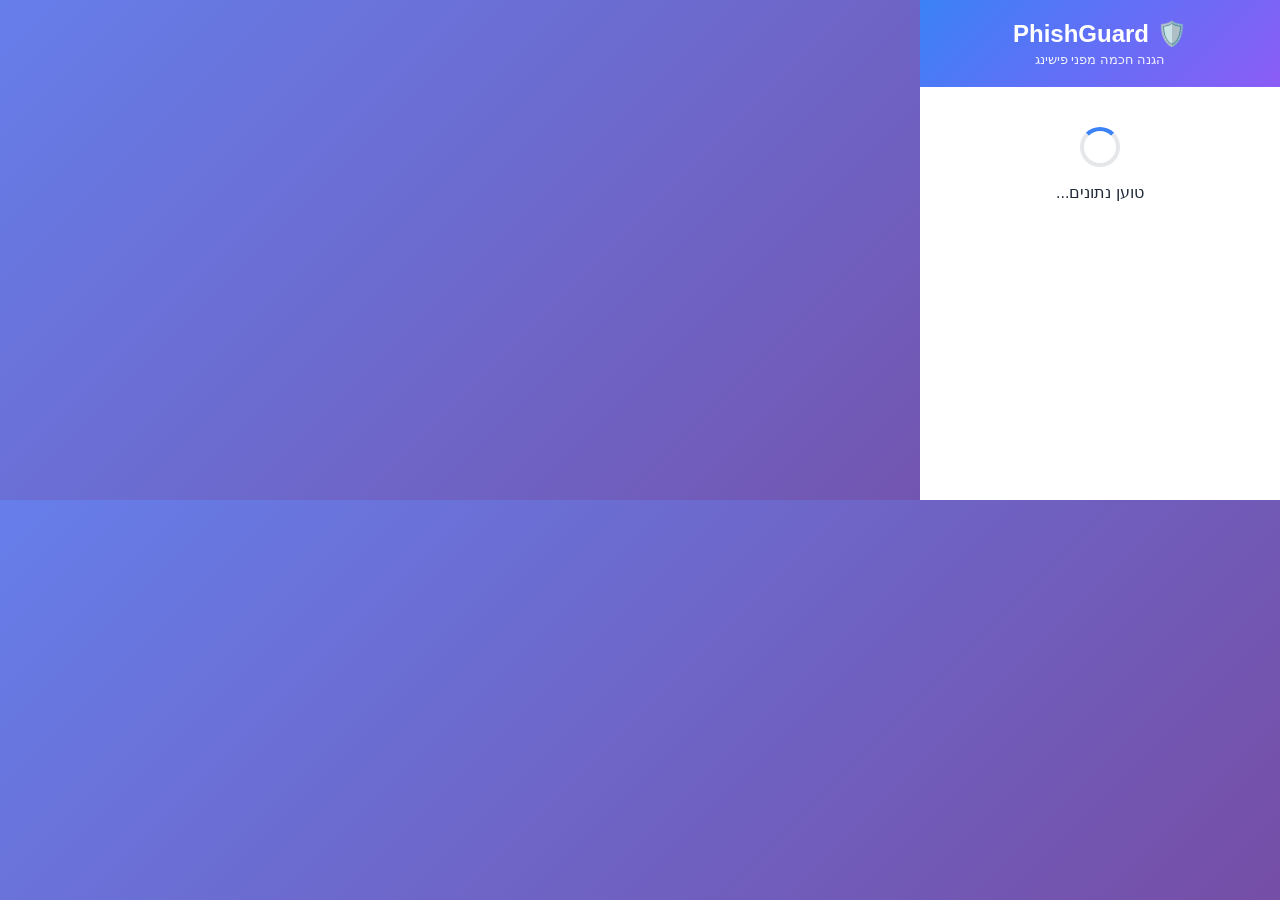
==== extension/popup.html @ c75426b2 "PhishGuard - full project" ====
<!DOCTYPE html>
<html dir="rtl" lang="he">
<head>
  <meta charset="UTF-8">
  <meta name="viewport" content="width=device-width, initial-scale=1.0">
  <title>PhishGuard</title>
  <style>
    * { margin: 0; padding: 0; box-sizing: border-box; }
    body {
      width: 360px;
      font-family: -apple-system, BlinkMacSystemFont, 'Segoe UI', Arial, sans-serif;
      background: linear-gradient(135deg, #667eea 0%, #764ba2 100%);
      color: #1f2937;
    }
    .container { background: white; min-height: 500px; }
    .header {
      background: linear-gradient(135deg, #3b82f6, #8b5cf6);
      padding: 20px; color: white; text-align: center;
    }
    .header h1 {
      font-size: 24px; margin-bottom: 4px;
      display: flex; align-items: center; justify-content: center; gap: 8px;
    }
    .header p { font-size: 13px; opacity: 0.9; }
    .stats {
      padding: 20px; display: grid;
      grid-template-columns: 1fr 1fr; gap: 12px;
    }
    .stat-card {
      background: linear-gradient(135deg, #f8fafc, #f1f5f9);
      padding: 16px; border-radius: 12px; text-align: center;
      border: 2px solid #e5e7eb; transition: transform 0.2s, box-shadow 0.2s;
    }
    .stat-card:hover { transform: translateY(-2px); box-shadow: 0 4px 12px rgba(0,0,0,0.1); }
    .stat-icon { font-size: 28px; margin-bottom: 8px; }
    .stat-value {
      font-size: 24px; font-weight: 800;
      background: linear-gradient(135deg, #3b82f6, #8b5cf6);
      -webkit-background-clip: text; -webkit-text-fill-color: transparent;
      background-clip: text; margin-bottom: 4px;
    }
    .stat-label { font-size: 12px; color: #6b7280; font-weight: 600; }
    .risk-score-section {
      padding: 20px;
      background: linear-gradient(135deg, #fef3c7, #fde68a);
      border-top: 2px solid #fbbf24; border-bottom: 2px solid #fbbf24;
    }
    .risk-title { font-size: 14px; font-weight: 700; color: #92400e; margin-bottom: 12px; text-align: center; }
    .risk-meter { background: white; border-radius: 12px; padding: 16px; box-shadow: 0 2px 8px rgba(0,0,0,0.1); }
    .risk-display { display: flex; align-items: center; justify-content: space-between; margin-bottom: 12px; }
    .risk-number { font-size: 32px; font-weight: 800; color: #f59e0b; }
    .risk-label { font-size: 13px; color: #78716c; font-weight: 600; }
    .risk-bar { height: 12px; background: #e5e7eb; border-radius: 6px; overflow: hidden; position: relative; }
    .risk-fill {
      height: 100%;
      background: linear-gradient(90deg, #22c55e, #eab308, #f97316, #ef4444);
      border-radius: 6px; transition: width 0.5s ease;
    }
    .actions { padding: 20px; }
    .action-btn {
      width: 100%; padding: 14px; border: none; border-radius: 10px;
      font-size: 14px; font-weight: 600; cursor: pointer; margin-bottom: 10px;
      transition: all 0.2s; display: flex; align-items: center;
      justify-content: center; gap: 8px;
    }
    .btn-primary {
      background: linear-gradient(135deg, #3b82f6, #8b5cf6);
      color: white; box-shadow: 0 4px 12px rgba(59, 130, 246, 0.4);
    }
    .btn-primary:hover { box-shadow: 0 6px 16px rgba(59, 130, 246, 0.5); transform: translateY(-2px); }
    .btn-secondary { background: white; color: #3b82f6; border: 2px solid #3b82f6; }
    .btn-secondary:hover { background: #eff6ff; }
    .guardian-toggle {
      display: flex; align-items: center; justify-content: space-between;
      padding: 14px;
      background: linear-gradient(135deg, #f3e8ff, #e9d5ff);
      border-radius: 10px; border: 2px solid #a855f7; margin-bottom: 10px;
    }
    .toggle-label { display: flex; align-items: center; gap: 8px; font-weight: 600; color: #581c87; font-size: 14px; }
    .toggle-switch {
      width: 50px; height: 28px; background: #d1d5db;
      border-radius: 14px; position: relative; cursor: pointer; transition: background 0.3s;
    }
    .toggle-switch.active { background: #a855f7; }
    .toggle-slider {
      width: 24px; height: 24px; background: white; border-radius: 12px;
      position: absolute; top: 2px; right: 2px; transition: transform 0.3s;
      box-shadow: 0 2px 4px rgba(0,0,0,0.2);
    }
    .toggle-switch.active .toggle-slider { transform: translateX(-22px); }
    .footer {
      padding: 16px; text-align: center; background: #f9fafb;
      border-top: 2px solid #e5e7eb; font-size: 11px; color: #6b7280;
    }
    .loading { text-align: center; padding: 40px 20px; }
    .spinner {
      width: 40px; height: 40px; border: 4px solid #e5e7eb;
      border-top-color: #3b82f6; border-radius: 50%;
      animation: spin 0.8s linear infinite; margin: 0 auto 16px;
    }
    @keyframes spin { to { transform: rotate(360deg); } }
  </style>
</head>
<body>
  <div class="container">
    <div class="header">
      <h1><span>🛡️</span> PhishGuard</h1>
      <p>הגנה חכמה מפני פישינג</p>
    </div>

    <div id="content">
      <div class="loading">
        <div class="spinner"></div>
        <p>טוען נתונים...</p>
      </div>
    </div>
  </div>

  <script>
    const API_URL = 'http://localhost:8000';
    let userEmail = null;
    let guardianMode = false;

    // Retrieve userEmail from storage (set by content.js when Gmail is open)
    async function resolveUserEmail() {
      return new Promise((resolve) => {
        chrome.storage.local.get(['userEmail'], (result) => {
          resolve(result.userEmail || null);
        });
      });
    }

    // Load user stats
    async function loadStats() {
      userEmail = await resolveUserEmail();
      if (!userEmail) {
        document.getElementById('content').innerHTML = `
          <div style="padding:30px;text-align:center;color:#6b7280;">
            <div style="font-size:40px;margin-bottom:12px;">📬</div>
            <p style="font-weight:600;">פתח את Gmail כדי להתחיל</p>
            <p style="font-size:12px;margin-top:8px;">PhishGuard יזהה את המייל שלך אוטומטית</p>
          </div>`;
        return;
      }
      try {
        const response = await fetch(`${API_URL}/stats/${userEmail}`);
        if (!response.ok) throw new Error('Failed to load stats');
        const stats = await response.json();
        renderStats(stats);
      } catch (error) {
        console.error('Error loading stats:', error);
        renderStats({
          total_scanned: 247,
          phishing_blocked: 18,
          risk_score: 32,
          daily_active: true,
          recent_alerts: 3
        });
      }
    }

    // Render stats
    function renderStats(stats) {
      const content = document.getElementById('content');
      content.innerHTML = `
        <div class="stats">
          <div class="stat-card">
            <div class="stat-icon">📧</div>
            <div class="stat-value">${stats.total_scanned}</div>
            <div class="stat-label">מיילים נסרקו</div>
          </div>
          <div class="stat-card">
            <div class="stat-icon">🛡️</div>
            <div class="stat-value">${stats.phishing_blocked}</div>
            <div class="stat-label">פישינג נחסם</div>
          </div>
          <div class="stat-card">
            <div class="stat-icon">⚡</div>
            <div class="stat-value">${stats.recent_alerts}</div>
            <div class="stat-label">התראות אחרונות</div>
          </div>
          <div class="stat-card">
            <div class="stat-icon">${stats.daily_active ? '✅' : '⏸️'}</div>
            <div class="stat-value">${stats.daily_active ? 'פעיל' : 'לא פעיל'}</div>
            <div class="stat-label">סטטוס היום</div>
          </div>
        </div>

        <div class="risk-score-section">
          <div class="risk-title">⚠️ מדד הסיכון האישי שלך</div>
          <div class="risk-meter">
            <div class="risk-display">
              <div>
                <div class="risk-number">${Math.round(stats.risk_score)}</div>
                <div class="risk-label">מתוך 100</div>
              </div>
              <div style="font-size: 40px;">
                ${stats.risk_score >= 70 ? '😰' : stats.risk_score >= 40 ? '😐' : '😊'}
              </div>
            </div>
            <div class="risk-bar">
              <div class="risk-fill" style="width: ${stats.risk_score}%"></div>
            </div>
          </div>
        </div>

        <div class="actions">
          <div class="guardian-toggle" id="guardianToggle">
            <div class="toggle-label">
              <span>👁️</span>
              <span>מצב הורה</span>
            </div>
            <div class="toggle-switch ${guardianMode ? 'active' : ''}" id="toggleSwitch">
              <div class="toggle-slider"></div>
            </div>
          </div>

          <button class="action-btn btn-primary" id="scanNow">
            <span>🔍</span>
            <span>סרוק עכשיו</span>
          </button>

          <button class="action-btn btn-secondary" id="viewDashboard">
            <span>📊</span>
            <span>לוח בקרה מלא</span>
          </button>
        </div>

        <div class="footer">
          PhishGuard v1.0.0 | מגן עליך 24/7
        </div>
      `;

      document.getElementById('toggleSwitch').addEventListener('click', toggleGuardianMode);
      document.getElementById('scanNow').addEventListener('click', scanNow);
      document.getElementById('viewDashboard').addEventListener('click', openDashboard);
    }

    // Toggle guardian mode
    async function toggleGuardianMode() {
      guardianMode = !guardianMode;
      const toggle = document.getElementById('toggleSwitch');
      toggle.classList.toggle('active');

      if (guardianMode) {
        const parentEmail = prompt('הזן את כתובת המייל של ההורה המנטר:');
        if (!parentEmail || !parentEmail.includes('@')) {
          guardianMode = false;
          toggle.classList.toggle('active');
          return;
        }
        try {
          const r = await fetch(`${API_URL}/guardian/connect`, {
            method: 'POST',
            headers: { 'Content-Type': 'application/json' },
            body: JSON.stringify({ child_email: userEmail, parent_email: parentEmail }),
          });
          if (r.ok) {
            chrome.storage.local.set({ guardianMode: true, parentEmail });
            alert(`מצב הורה הופעל בהצלחה!\nהמייל ${parentEmail} יקבל התראות.`);
          } else {
            const err = await r.json();
            alert(`שגיאה: ${err.detail || 'לא ניתן להפעיל מצב הורה'}`);
            guardianMode = false;
            toggle.classList.toggle('active');
          }
        } catch {
          alert('שגיאת חיבור לשרת. ודא שהשרת פועל.');
          guardianMode = false;
          toggle.classList.toggle('active');
        }
      } else {
        chrome.storage.local.set({ guardianMode: false });
      }
    }

    // Scan now – trigger content script to re-scan visible emails
    function scanNow() {
      chrome.tabs.query({ active: true, currentWindow: true }, function(tabs) {
        if (tabs[0]) {
          chrome.tabs.sendMessage(tabs[0].id, { action: 'scanAll' }, (response) => {
            if (chrome.runtime.lastError) {
              alert('לא ניתן לסרוק – ודא שהתוסף פעיל ב-Gmail.');
            } else {
              setTimeout(loadStats, 1500);
            }
          });
        } else {
          alert('אין טאב פעיל. פתח את Gmail ונסה שוב.');
        }
      });
    }

    // Open dashboard
    function openDashboard() {
      window.open('dashboard.html', '_blank');
    }

    // Initialize
    loadStats();
  </script>
</body>
</html>
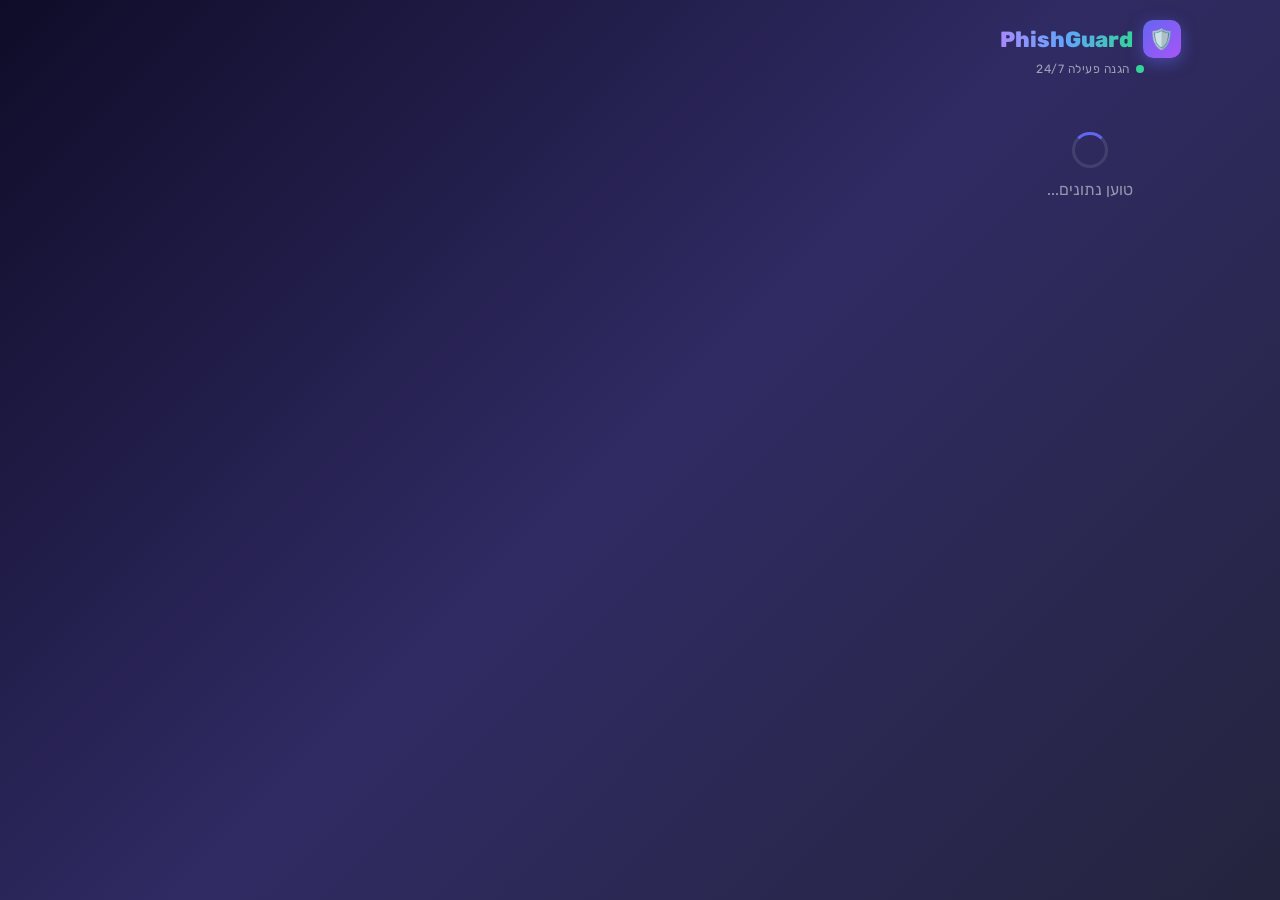
==== commit 42910ff9: "feat: enhanced detector + modern UI split into HTML/CSS/JS" ====
--- a/extension/popup.html
+++ b/extension/popup.html
@@ -4,300 +4,25 @@
   <meta charset="UTF-8">
   <meta name="viewport" content="width=device-width, initial-scale=1.0">
   <title>PhishGuard</title>
-  <style>
-    * { margin: 0; padding: 0; box-sizing: border-box; }
-    body {
-      width: 360px;
-      font-family: -apple-system, BlinkMacSystemFont, 'Segoe UI', Arial, sans-serif;
-      background: linear-gradient(135deg, #667eea 0%, #764ba2 100%);
-      color: #1f2937;
-    }
-    .container { background: white; min-height: 500px; }
-    .header {
-      background: linear-gradient(135deg, #3b82f6, #8b5cf6);
-      padding: 20px; color: white; text-align: center;
-    }
-    .header h1 {
-      font-size: 24px; margin-bottom: 4px;
-      display: flex; align-items: center; justify-content: center; gap: 8px;
-    }
-    .header p { font-size: 13px; opacity: 0.9; }
-    .stats {
-      padding: 20px; display: grid;
-      grid-template-columns: 1fr 1fr; gap: 12px;
-    }
-    .stat-card {
-      background: linear-gradient(135deg, #f8fafc, #f1f5f9);
-      padding: 16px; border-radius: 12px; text-align: center;
-      border: 2px solid #e5e7eb; transition: transform 0.2s, box-shadow 0.2s;
-    }
-    .stat-card:hover { transform: translateY(-2px); box-shadow: 0 4px 12px rgba(0,0,0,0.1); }
-    .stat-icon { font-size: 28px; margin-bottom: 8px; }
-    .stat-value {
-      font-size: 24px; font-weight: 800;
-      background: linear-gradient(135deg, #3b82f6, #8b5cf6);
-      -webkit-background-clip: text; -webkit-text-fill-color: transparent;
-      background-clip: text; margin-bottom: 4px;
-    }
-    .stat-label { font-size: 12px; color: #6b7280; font-weight: 600; }
-    .risk-score-section {
-      padding: 20px;
-      background: linear-gradient(135deg, #fef3c7, #fde68a);
-      border-top: 2px solid #fbbf24; border-bottom: 2px solid #fbbf24;
-    }
-    .risk-title { font-size: 14px; font-weight: 700; color: #92400e; margin-bottom: 12px; text-align: center; }
-    .risk-meter { background: white; border-radius: 12px; padding: 16px; box-shadow: 0 2px 8px rgba(0,0,0,0.1); }
-    .risk-display { display: flex; align-items: center; justify-content: space-between; margin-bottom: 12px; }
-    .risk-number { font-size: 32px; font-weight: 800; color: #f59e0b; }
-    .risk-label { font-size: 13px; color: #78716c; font-weight: 600; }
-    .risk-bar { height: 12px; background: #e5e7eb; border-radius: 6px; overflow: hidden; position: relative; }
-    .risk-fill {
-      height: 100%;
-      background: linear-gradient(90deg, #22c55e, #eab308, #f97316, #ef4444);
-      border-radius: 6px; transition: width 0.5s ease;
-    }
-    .actions { padding: 20px; }
-    .action-btn {
-      width: 100%; padding: 14px; border: none; border-radius: 10px;
-      font-size: 14px; font-weight: 600; cursor: pointer; margin-bottom: 10px;
-      transition: all 0.2s; display: flex; align-items: center;
-      justify-content: center; gap: 8px;
-    }
-    .btn-primary {
-      background: linear-gradient(135deg, #3b82f6, #8b5cf6);
-      color: white; box-shadow: 0 4px 12px rgba(59, 130, 246, 0.4);
-    }
-    .btn-primary:hover { box-shadow: 0 6px 16px rgba(59, 130, 246, 0.5); transform: translateY(-2px); }
-    .btn-secondary { background: white; color: #3b82f6; border: 2px solid #3b82f6; }
-    .btn-secondary:hover { background: #eff6ff; }
-    .guardian-toggle {
-      display: flex; align-items: center; justify-content: space-between;
-      padding: 14px;
-      background: linear-gradient(135deg, #f3e8ff, #e9d5ff);
-      border-radius: 10px; border: 2px solid #a855f7; margin-bottom: 10px;
-    }
-    .toggle-label { display: flex; align-items: center; gap: 8px; font-weight: 600; color: #581c87; font-size: 14px; }
-    .toggle-switch {
-      width: 50px; height: 28px; background: #d1d5db;
-      border-radius: 14px; position: relative; cursor: pointer; transition: background 0.3s;
-    }
-    .toggle-switch.active { background: #a855f7; }
-    .toggle-slider {
-      width: 24px; height: 24px; background: white; border-radius: 12px;
-      position: absolute; top: 2px; right: 2px; transition: transform 0.3s;
-      box-shadow: 0 2px 4px rgba(0,0,0,0.2);
-    }
-    .toggle-switch.active .toggle-slider { transform: translateX(-22px); }
-    .footer {
-      padding: 16px; text-align: center; background: #f9fafb;
-      border-top: 2px solid #e5e7eb; font-size: 11px; color: #6b7280;
-    }
-    .loading { text-align: center; padding: 40px 20px; }
-    .spinner {
-      width: 40px; height: 40px; border: 4px solid #e5e7eb;
-      border-top-color: #3b82f6; border-radius: 50%;
-      animation: spin 0.8s linear infinite; margin: 0 auto 16px;
-    }
-    @keyframes spin { to { transform: rotate(360deg); } }
-  </style>
+  <link rel="stylesheet" href="popup/popup.css">
 </head>
 <body>
-  <div class="container">
-    <div class="header">
-      <h1><span>🛡️</span> PhishGuard</h1>
-      <p>הגנה חכמה מפני פישינג</p>
-    </div>
 
-    <div id="content">
-      <div class="loading">
-        <div class="spinner"></div>
-        <p>טוען נתונים...</p>
-      </div>
-    </div>
+<div class="header">
+  <div class="logo-row">
+    <div class="shield-icon">🛡️</div>
+    <h1>PhishGuard</h1>
   </div>
+  <p><span class="status-dot"></span>הגנה פעילה 24/7</p>
+</div>
 
-  <script>
-    const API_URL = 'http://localhost:8000';
-    let userEmail = null;
-    let guardianMode = false;
+<div id="content">
+  <div class="loading">
+    <div class="spinner"></div>
+    <p>טוען נתונים...</p>
+  </div>
+</div>
 
-    // Retrieve userEmail from storage (set by content.js when Gmail is open)
-    async function resolveUserEmail() {
-      return new Promise((resolve) => {
-        chrome.storage.local.get(['userEmail'], (result) => {
-          resolve(result.userEmail || null);
-        });
-      });
-    }
-
-    // Load user stats
-    async function loadStats() {
-      userEmail = await resolveUserEmail();
-      if (!userEmail) {
-        document.getElementById('content').innerHTML = `
-          <div style="padding:30px;text-align:center;color:#6b7280;">
-            <div style="font-size:40px;margin-bottom:12px;">📬</div>
-            <p style="font-weight:600;">פתח את Gmail כדי להתחיל</p>
-            <p style="font-size:12px;margin-top:8px;">PhishGuard יזהה את המייל שלך אוטומטית</p>
-          </div>`;
-        return;
-      }
-      try {
-        const response = await fetch(`${API_URL}/stats/${userEmail}`);
-        if (!response.ok) throw new Error('Failed to load stats');
-        const stats = await response.json();
-        renderStats(stats);
-      } catch (error) {
-        console.error('Error loading stats:', error);
-        renderStats({
-          total_scanned: 247,
-          phishing_blocked: 18,
-          risk_score: 32,
-          daily_active: true,
-          recent_alerts: 3
-        });
-      }
-    }
-
-    // Render stats
-    function renderStats(stats) {
-      const content = document.getElementById('content');
-      content.innerHTML = `
-        <div class="stats">
-          <div class="stat-card">
-            <div class="stat-icon">📧</div>
-            <div class="stat-value">${stats.total_scanned}</div>
-            <div class="stat-label">מיילים נסרקו</div>
-          </div>
-          <div class="stat-card">
-            <div class="stat-icon">🛡️</div>
-            <div class="stat-value">${stats.phishing_blocked}</div>
-            <div class="stat-label">פישינג נחסם</div>
-          </div>
-          <div class="stat-card">
-            <div class="stat-icon">⚡</div>
-            <div class="stat-value">${stats.recent_alerts}</div>
-            <div class="stat-label">התראות אחרונות</div>
-          </div>
-          <div class="stat-card">
-            <div class="stat-icon">${stats.daily_active ? '✅' : '⏸️'}</div>
-            <div class="stat-value">${stats.daily_active ? 'פעיל' : 'לא פעיל'}</div>
-            <div class="stat-label">סטטוס היום</div>
-          </div>
-        </div>
-
-        <div class="risk-score-section">
-          <div class="risk-title">⚠️ מדד הסיכון האישי שלך</div>
-          <div class="risk-meter">
-            <div class="risk-display">
-              <div>
-                <div class="risk-number">${Math.round(stats.risk_score)}</div>
-                <div class="risk-label">מתוך 100</div>
-              </div>
-              <div style="font-size: 40px;">
-                ${stats.risk_score >= 70 ? '😰' : stats.risk_score >= 40 ? '😐' : '😊'}
-              </div>
-            </div>
-            <div class="risk-bar">
-              <div class="risk-fill" style="width: ${stats.risk_score}%"></div>
-            </div>
-          </div>
-        </div>
-
-        <div class="actions">
-          <div class="guardian-toggle" id="guardianToggle">
-            <div class="toggle-label">
-              <span>👁️</span>
-              <span>מצב הורה</span>
-            </div>
-            <div class="toggle-switch ${guardianMode ? 'active' : ''}" id="toggleSwitch">
-              <div class="toggle-slider"></div>
-            </div>
-          </div>
-
-          <button class="action-btn btn-primary" id="scanNow">
-            <span>🔍</span>
-            <span>סרוק עכשיו</span>
-          </button>
-
-          <button class="action-btn btn-secondary" id="viewDashboard">
-            <span>📊</span>
-            <span>לוח בקרה מלא</span>
-          </button>
-        </div>
-
-        <div class="footer">
-          PhishGuard v1.0.0 | מגן עליך 24/7
-        </div>
-      `;
-
-      document.getElementById('toggleSwitch').addEventListener('click', toggleGuardianMode);
-      document.getElementById('scanNow').addEventListener('click', scanNow);
-      document.getElementById('viewDashboard').addEventListener('click', openDashboard);
-    }
-
-    // Toggle guardian mode
-    async function toggleGuardianMode() {
-      guardianMode = !guardianMode;
-      const toggle = document.getElementById('toggleSwitch');
-      toggle.classList.toggle('active');
-
-      if (guardianMode) {
-        const parentEmail = prompt('הזן את כתובת המייל של ההורה המנטר:');
-        if (!parentEmail || !parentEmail.includes('@')) {
-          guardianMode = false;
-          toggle.classList.toggle('active');
-          return;
-        }
-        try {
-          const r = await fetch(`${API_URL}/guardian/connect`, {
-            method: 'POST',
-            headers: { 'Content-Type': 'application/json' },
-            body: JSON.stringify({ child_email: userEmail, parent_email: parentEmail }),
-          });
-          if (r.ok) {
-            chrome.storage.local.set({ guardianMode: true, parentEmail });
-            alert(`מצב הורה הופעל בהצלחה!\nהמייל ${parentEmail} יקבל התראות.`);
-          } else {
-            const err = await r.json();
-            alert(`שגיאה: ${err.detail || 'לא ניתן להפעיל מצב הורה'}`);
-            guardianMode = false;
-            toggle.classList.toggle('active');
-          }
-        } catch {
-          alert('שגיאת חיבור לשרת. ודא שהשרת פועל.');
-          guardianMode = false;
-          toggle.classList.toggle('active');
-        }
-      } else {
-        chrome.storage.local.set({ guardianMode: false });
-      }
-    }
-
-    // Scan now – trigger content script to re-scan visible emails
-    function scanNow() {
-      chrome.tabs.query({ active: true, currentWindow: true }, function(tabs) {
-        if (tabs[0]) {
-          chrome.tabs.sendMessage(tabs[0].id, { action: 'scanAll' }, (response) => {
-            if (chrome.runtime.lastError) {
-              alert('לא ניתן לסרוק – ודא שהתוסף פעיל ב-Gmail.');
-            } else {
-              setTimeout(loadStats, 1500);
-            }
-          });
-        } else {
-          alert('אין טאב פעיל. פתח את Gmail ונסה שוב.');
-        }
-      });
-    }
-
-    // Open dashboard
-    function openDashboard() {
-      window.open('dashboard.html', '_blank');
-    }
-
-    // Initialize
-    loadStats();
-  </script>
+<script src="popup/popup.js"></script>
 </body>
 </html>
--- a/extension/popup/popup.css
+++ b/extension/popup/popup.css
@@ -0,0 +1,287 @@
+@import url('https://fonts.googleapis.com/css2?family=Rubik:wght@400;500;600;700;800&display=swap');
+
+* { margin: 0; padding: 0; box-sizing: border-box; }
+
+body {
+  width: 380px;
+  font-family: 'Rubik', -apple-system, sans-serif;
+  background: linear-gradient(135deg, #0f0c29, #302b63, #24243e);
+  color: #fff;
+  min-height: 100vh;
+}
+
+/* ── Header ── */
+.header {
+  padding: 20px 20px 16px;
+  text-align: center;
+}
+
+.logo-row {
+  display: flex;
+  align-items: center;
+  justify-content: center;
+  gap: 10px;
+  margin-bottom: 4px;
+}
+
+.shield-icon {
+  width: 38px;
+  height: 38px;
+  background: linear-gradient(135deg, #6366f1, #a855f7);
+  border-radius: 10px;
+  display: flex;
+  align-items: center;
+  justify-content: center;
+  font-size: 20px;
+  box-shadow: 0 4px 15px rgba(99, 102, 241, 0.5);
+  animation: pulse-shield 2s ease-in-out infinite;
+}
+
+@keyframes pulse-shield {
+  0%, 100% { box-shadow: 0 4px 15px rgba(99, 102, 241, 0.5); }
+  50%       { box-shadow: 0 4px 25px rgba(168, 85, 247, 0.8); }
+}
+
+.header h1 {
+  font-size: 22px;
+  font-weight: 800;
+  background: linear-gradient(90deg, #a78bfa, #60a5fa, #34d399);
+  -webkit-background-clip: text;
+  -webkit-text-fill-color: transparent;
+  background-clip: text;
+}
+
+.header p {
+  font-size: 12px;
+  color: rgba(255,255,255,0.55);
+  letter-spacing: 0.5px;
+}
+
+.status-dot {
+  display: inline-block;
+  width: 8px;
+  height: 8px;
+  background: #34d399;
+  border-radius: 50%;
+  margin-left: 6px;
+  animation: blink 1.5s ease-in-out infinite;
+}
+
+@keyframes blink {
+  0%, 100% { opacity: 1; }
+  50%       { opacity: 0.3; }
+}
+
+/* ── Stats Grid ── */
+.stats {
+  padding: 0 16px 16px;
+  display: grid;
+  grid-template-columns: 1fr 1fr;
+  gap: 10px;
+}
+
+.stat-card {
+  background: rgba(255,255,255,0.07);
+  backdrop-filter: blur(10px);
+  border: 1px solid rgba(255,255,255,0.12);
+  border-radius: 16px;
+  padding: 14px;
+  text-align: center;
+  transition: transform 0.2s, background 0.2s;
+  cursor: default;
+}
+
+.stat-card:hover {
+  transform: translateY(-3px);
+  background: rgba(255,255,255,0.12);
+}
+
+.stat-icon  { font-size: 24px; margin-bottom: 6px; }
+
+.stat-value {
+  font-size: 26px;
+  font-weight: 800;
+  background: linear-gradient(135deg, #a78bfa, #60a5fa);
+  -webkit-background-clip: text;
+  -webkit-text-fill-color: transparent;
+  background-clip: text;
+}
+
+.stat-label {
+  font-size: 11px;
+  color: rgba(255,255,255,0.5);
+  font-weight: 500;
+  margin-top: 2px;
+}
+
+/* ── Risk Meter ── */
+.risk-section {
+  margin: 0 16px 16px;
+  background: rgba(255,255,255,0.07);
+  border: 1px solid rgba(255,255,255,0.12);
+  border-radius: 16px;
+  padding: 16px;
+  backdrop-filter: blur(10px);
+}
+
+.risk-header {
+  display: flex;
+  justify-content: space-between;
+  align-items: center;
+  margin-bottom: 12px;
+}
+
+.risk-title { font-size: 13px; font-weight: 600; color: rgba(255,255,255,0.8); }
+.risk-emoji { font-size: 24px; }
+.risk-number { font-size: 36px; font-weight: 800; line-height: 1; }
+.risk-sub   { font-size: 11px; color: rgba(255,255,255,0.4); }
+
+.risk-bar-track {
+  height: 10px;
+  background: rgba(255,255,255,0.1);
+  border-radius: 5px;
+  overflow: hidden;
+  margin-top: 10px;
+}
+
+.risk-bar-fill {
+  height: 100%;
+  border-radius: 5px;
+  background: linear-gradient(90deg, #34d399, #fbbf24, #f97316, #ef4444);
+  transition: width 0.8s cubic-bezier(0.34, 1.56, 0.64, 1);
+}
+
+/* ── Actions ── */
+.actions {
+  padding: 0 16px 16px;
+  display: flex;
+  flex-direction: column;
+  gap: 10px;
+}
+
+.guardian-card {
+  background: rgba(168, 85, 247, 0.15);
+  border: 1px solid rgba(168, 85, 247, 0.4);
+  border-radius: 14px;
+  padding: 12px 14px;
+  display: flex;
+  align-items: center;
+  justify-content: space-between;
+}
+
+.guardian-label {
+  display: flex;
+  align-items: center;
+  gap: 8px;
+  font-size: 13px;
+  font-weight: 600;
+  color: #c4b5fd;
+}
+
+.toggle {
+  width: 46px;
+  height: 26px;
+  background: rgba(255,255,255,0.15);
+  border-radius: 13px;
+  position: relative;
+  cursor: pointer;
+  transition: background 0.3s;
+}
+
+.toggle.on { background: linear-gradient(135deg, #6366f1, #a855f7); }
+
+.toggle-knob {
+  width: 22px;
+  height: 22px;
+  background: white;
+  border-radius: 11px;
+  position: absolute;
+  top: 2px;
+  right: 2px;
+  transition: transform 0.3s cubic-bezier(0.34, 1.56, 0.64, 1);
+  box-shadow: 0 2px 6px rgba(0,0,0,0.3);
+}
+
+.toggle.on .toggle-knob { transform: translateX(-20px); }
+
+.btn {
+  width: 100%;
+  padding: 13px;
+  border: none;
+  border-radius: 12px;
+  font-size: 14px;
+  font-weight: 700;
+  cursor: pointer;
+  display: flex;
+  align-items: center;
+  justify-content: center;
+  gap: 8px;
+  transition: all 0.2s;
+  font-family: inherit;
+  letter-spacing: 0.3px;
+}
+
+.btn-primary {
+  background: linear-gradient(135deg, #6366f1, #8b5cf6);
+  color: white;
+  box-shadow: 0 4px 15px rgba(99, 102, 241, 0.4);
+}
+
+.btn-primary:hover {
+  transform: translateY(-2px);
+  box-shadow: 0 6px 20px rgba(99, 102, 241, 0.6);
+}
+
+.btn-primary:active { transform: translateY(0); }
+
+.btn-secondary {
+  background: rgba(255,255,255,0.08);
+  color: rgba(255,255,255,0.8);
+  border: 1px solid rgba(255,255,255,0.15);
+}
+
+.btn-secondary:hover {
+  background: rgba(255,255,255,0.14);
+  transform: translateY(-2px);
+}
+
+.btn.scanning { opacity: 0.7; cursor: not-allowed; }
+
+/* ── Footer ── */
+.footer {
+  padding: 12px 16px;
+  text-align: center;
+  font-size: 10px;
+  color: rgba(255,255,255,0.25);
+  border-top: 1px solid rgba(255,255,255,0.07);
+}
+
+/* ── Loading ── */
+.loading {
+  padding: 40px 20px;
+  text-align: center;
+  color: rgba(255,255,255,0.5);
+}
+
+.spinner {
+  width: 36px;
+  height: 36px;
+  border: 3px solid rgba(255,255,255,0.1);
+  border-top-color: #6366f1;
+  border-radius: 50%;
+  animation: spin 0.7s linear infinite;
+  margin: 0 auto 12px;
+}
+
+@keyframes spin { to { transform: rotate(360deg); } }
+
+/* ── No Gmail ── */
+.no-gmail {
+  padding: 30px 20px;
+  text-align: center;
+  color: rgba(255,255,255,0.6);
+}
+
+.no-gmail .big-icon { font-size: 48px; margin-bottom: 12px; }
+.no-gmail h3 { font-size: 15px; font-weight: 700; color: white; margin-bottom: 6px; }
+.no-gmail p  { font-size: 12px; line-height: 1.5; }
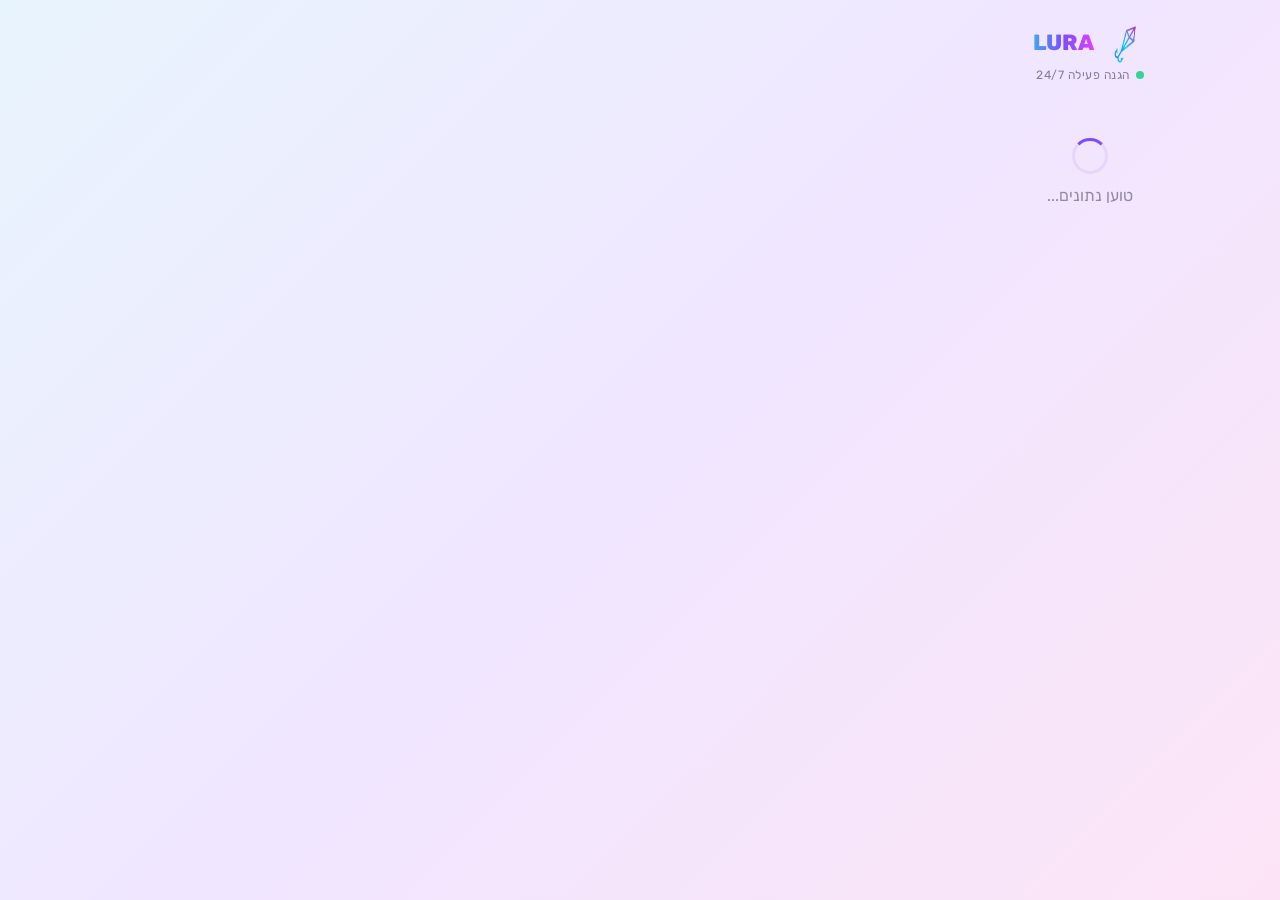
==== commit a46eae79: "Add .gitignore, exclude model checkpoint, cache and database files" ====
--- a/extension/popup.html
+++ b/extension/popup.html
@@ -3,15 +3,15 @@
 <head>
   <meta charset="UTF-8">
   <meta name="viewport" content="width=device-width, initial-scale=1.0">
-  <title>PhishGuard</title>
+  <title>LURA</title>
   <link rel="stylesheet" href="popup/popup.css">
 </head>
 <body>
 
 <div class="header">
   <div class="logo-row">
-    <div class="shield-icon">🛡️</div>
-    <h1>PhishGuard</h1>
+        <div class="shield-icon"><img src="icons/icon128.png" alt="LURA" style="width:60px;height:60px;"></div>
+    <h1>LURA</h1>
   </div>
   <p><span class="status-dot"></span>הגנה פעילה 24/7</p>
 </div>
--- a/extension/popup/popup.css
+++ b/extension/popup/popup.css
@@ -5,8 +5,8 @@
 body {
   width: 380px;
   font-family: 'Rubik', -apple-system, sans-serif;
-  background: linear-gradient(135deg, #0f0c29, #302b63, #24243e);
-  color: #fff;
+  background: linear-gradient(135deg, #e8f4fd, #f0e6ff, #fce4f6);
+  color: #1a1a2e;
   min-height: 100vh;
 }
 
@@ -25,27 +25,18 @@
 }
 
 .shield-icon {
-  width: 38px;
-  height: 38px;
-  background: linear-gradient(135deg, #6366f1, #a855f7);
-  border-radius: 10px;
+  width: 44px;
+  height: 44px;
   display: flex;
   align-items: center;
   justify-content: center;
-  font-size: 20px;
-  box-shadow: 0 4px 15px rgba(99, 102, 241, 0.5);
-  animation: pulse-shield 2s ease-in-out infinite;
-}
-
-@keyframes pulse-shield {
-  0%, 100% { box-shadow: 0 4px 15px rgba(99, 102, 241, 0.5); }
-  50%       { box-shadow: 0 4px 25px rgba(168, 85, 247, 0.8); }
-}
+}
+
 
 .header h1 {
   font-size: 22px;
   font-weight: 800;
-  background: linear-gradient(90deg, #a78bfa, #60a5fa, #34d399);
+  background: linear-gradient(90deg, #42A5F5, #7C4DFF, #E040FB);
   -webkit-background-clip: text;
   -webkit-text-fill-color: transparent;
   background-clip: text;
@@ -53,7 +44,7 @@
 
 .header p {
   font-size: 12px;
-  color: rgba(255,255,255,0.55);
+  color: rgba(26, 26, 46, 0.5);
   letter-spacing: 0.5px;
 }
 
@@ -72,6 +63,134 @@
   50%       { opacity: 0.3; }
 }
 
+/* ── Login box ── */
+.login-box {
+  padding: 8px 16px 20px;
+}
+
+.login-subtitle {
+  font-size: 12px;
+  color: rgba(26, 26, 46, 0.5);
+  text-align: center;
+  margin-bottom: 16px;
+}
+
+.form-tabs {
+  display: flex;
+  background: rgba(124, 77, 255, 0.08);
+  border-radius: 10px;
+  padding: 3px;
+  margin-bottom: 16px;
+  gap: 3px;
+}
+
+.tab {
+  flex: 1;
+  padding: 8px;
+  border: none;
+  border-radius: 8px;
+  font-size: 13px;
+  font-weight: 600;
+  cursor: pointer;
+  background: transparent;
+  color: rgba(26, 26, 46, 0.45);
+  font-family: inherit;
+  transition: all 0.2s;
+}
+
+.tab.active {
+  background: linear-gradient(135deg, #42A5F5, #7C4DFF);
+  color: #fff;
+  box-shadow: 0 2px 8px rgba(66, 165, 245, 0.4);
+}
+
+.field { margin-bottom: 10px; }
+
+.input {
+  width: 100%;
+  padding: 11px 14px;
+  background: rgba(255, 255, 255, 0.7);
+  border: 1px solid rgba(124, 77, 255, 0.15);
+  border-radius: 10px;
+  color: #1a1a2e;
+  font-size: 14px;
+  font-family: inherit;
+  outline: none;
+  direction: rtl;
+  transition: border-color 0.2s, background 0.2s;
+  backdrop-filter: blur(8px);
+}
+
+.input::placeholder { color: rgba(26, 26, 46, 0.35); }
+
+.input:focus {
+  border-color: #7C4DFF;
+  background: rgba(255, 255, 255, 0.9);
+}
+
+.form-error {
+  background: rgba(239, 68, 68, 0.1);
+  border: 1px solid rgba(239, 68, 68, 0.3);
+  border-radius: 8px;
+  padding: 8px 12px;
+  font-size: 12px;
+  color: #dc2626;
+  margin-bottom: 10px;
+  text-align: center;
+}
+
+/* ── User pill (logged-in header) ── */
+.user-pill {
+  display: flex;
+  align-items: center;
+  gap: 8px;
+  padding: 8px 16px 4px;
+  margin-bottom: 4px;
+}
+
+.user-avatar {
+  width: 28px;
+  height: 28px;
+  background: linear-gradient(135deg, #42A5F5, #7C4DFF);
+  border-radius: 50%;
+  display: flex;
+  align-items: center;
+  justify-content: center;
+  font-size: 13px;
+  font-weight: 700;
+  color: white;
+  flex-shrink: 0;
+}
+
+.user-name {
+  font-size: 13px;
+  font-weight: 600;
+  color: #1a1a2e;
+  flex: 1;
+  overflow: hidden;
+  text-overflow: ellipsis;
+  white-space: nowrap;
+  direction: ltr;
+}
+
+.logout-btn {
+  background: rgba(255, 255, 255, 0.5);
+  border: 1px solid rgba(124, 77, 255, 0.15);
+  border-radius: 6px;
+  color: rgba(26, 26, 46, 0.5);
+  cursor: pointer;
+  font-size: 14px;
+  padding: 3px 7px;
+  line-height: 1;
+  transition: all 0.2s;
+}
+
+.logout-btn:hover {
+  background: rgba(239, 68, 68, 0.1);
+  border-color: rgba(239, 68, 68, 0.3);
+  color: #dc2626;
+}
+
 /* ── Stats Grid ── */
 .stats {
   padding: 0 16px 16px;
@@ -81,19 +200,20 @@
 }
 
 .stat-card {
-  background: rgba(255,255,255,0.07);
-  backdrop-filter: blur(10px);
-  border: 1px solid rgba(255,255,255,0.12);
+  background: rgba(255, 255, 255, 0.55);
+  backdrop-filter: blur(12px);
+  border: 1px solid rgba(124, 77, 255, 0.12);
   border-radius: 16px;
   padding: 14px;
   text-align: center;
-  transition: transform 0.2s, background 0.2s;
+  transition: transform 0.2s, background 0.2s, box-shadow 0.2s;
   cursor: default;
 }
 
 .stat-card:hover {
   transform: translateY(-3px);
-  background: rgba(255,255,255,0.12);
+  background: rgba(255, 255, 255, 0.75);
+  box-shadow: 0 8px 24px rgba(124, 77, 255, 0.15);
 }
 
 .stat-icon  { font-size: 24px; margin-bottom: 6px; }
@@ -101,7 +221,7 @@
 .stat-value {
   font-size: 26px;
   font-weight: 800;
-  background: linear-gradient(135deg, #a78bfa, #60a5fa);
+  background: linear-gradient(135deg, #42A5F5, #7C4DFF);
   -webkit-background-clip: text;
   -webkit-text-fill-color: transparent;
   background-clip: text;
@@ -109,7 +229,7 @@
 
 .stat-label {
   font-size: 11px;
-  color: rgba(255,255,255,0.5);
+  color: rgba(26, 26, 46, 0.45);
   font-weight: 500;
   margin-top: 2px;
 }
@@ -117,11 +237,11 @@
 /* ── Risk Meter ── */
 .risk-section {
   margin: 0 16px 16px;
-  background: rgba(255,255,255,0.07);
-  border: 1px solid rgba(255,255,255,0.12);
+  background: rgba(255, 255, 255, 0.55);
+  border: 1px solid rgba(124, 77, 255, 0.12);
   border-radius: 16px;
   padding: 16px;
-  backdrop-filter: blur(10px);
+  backdrop-filter: blur(12px);
 }
 
 .risk-header {
@@ -131,14 +251,14 @@
   margin-bottom: 12px;
 }
 
-.risk-title { font-size: 13px; font-weight: 600; color: rgba(255,255,255,0.8); }
-.risk-emoji { font-size: 24px; }
+.risk-title  { font-size: 13px; font-weight: 600; color: rgba(26, 26, 46, 0.65); }
+.risk-emoji  { font-size: 24px; }
 .risk-number { font-size: 36px; font-weight: 800; line-height: 1; }
-.risk-sub   { font-size: 11px; color: rgba(255,255,255,0.4); }
+.risk-sub    { font-size: 11px; color: rgba(26, 26, 46, 0.35); }
 
 .risk-bar-track {
   height: 10px;
-  background: rgba(255,255,255,0.1);
+  background: rgba(124, 77, 255, 0.08);
   border-radius: 5px;
   overflow: hidden;
   margin-top: 10px;
@@ -160,8 +280,8 @@
 }
 
 .guardian-card {
-  background: rgba(168, 85, 247, 0.15);
-  border: 1px solid rgba(168, 85, 247, 0.4);
+  background: rgba(224, 64, 251, 0.08);
+  border: 1px solid rgba(224, 64, 251, 0.25);
   border-radius: 14px;
   padding: 12px 14px;
   display: flex;
@@ -175,20 +295,20 @@
   gap: 8px;
   font-size: 13px;
   font-weight: 600;
-  color: #c4b5fd;
+  color: #7C4DFF;
 }
 
 .toggle {
   width: 46px;
   height: 26px;
-  background: rgba(255,255,255,0.15);
+  background: rgba(124, 77, 255, 0.15);
   border-radius: 13px;
   position: relative;
   cursor: pointer;
   transition: background 0.3s;
 }
 
-.toggle.on { background: linear-gradient(135deg, #6366f1, #a855f7); }
+.toggle.on { background: linear-gradient(135deg, #42A5F5, #7C4DFF); }
 
 .toggle-knob {
   width: 22px;
@@ -199,7 +319,7 @@
   top: 2px;
   right: 2px;
   transition: transform 0.3s cubic-bezier(0.34, 1.56, 0.64, 1);
-  box-shadow: 0 2px 6px rgba(0,0,0,0.3);
+  box-shadow: 0 2px 6px rgba(0, 0, 0, 0.15);
 }
 
 .toggle.on .toggle-knob { transform: translateX(-20px); }
@@ -221,67 +341,56 @@
   letter-spacing: 0.3px;
 }
 
+.btn:disabled { opacity: 0.6; cursor: not-allowed; }
+
 .btn-primary {
-  background: linear-gradient(135deg, #6366f1, #8b5cf6);
+  background: linear-gradient(135deg, #42A5F5, #7C4DFF);
   color: white;
-  box-shadow: 0 4px 15px rgba(99, 102, 241, 0.4);
-}
-
-.btn-primary:hover {
+  box-shadow: 0 4px 15px rgba(124, 77, 255, 0.35);
+  margin-top: 6px;
+}
+
+.btn-primary:hover:not(:disabled) {
   transform: translateY(-2px);
-  box-shadow: 0 6px 20px rgba(99, 102, 241, 0.6);
-}
-
-.btn-primary:active { transform: translateY(0); }
+  box-shadow: 0 6px 20px rgba(124, 77, 255, 0.5);
+}
 
 .btn-secondary {
-  background: rgba(255,255,255,0.08);
-  color: rgba(255,255,255,0.8);
-  border: 1px solid rgba(255,255,255,0.15);
-}
-
-.btn-secondary:hover {
-  background: rgba(255,255,255,0.14);
+  background: rgba(255, 255, 255, 0.55);
+  color: #7C4DFF;
+  border: 1px solid rgba(124, 77, 255, 0.2);
+  backdrop-filter: blur(8px);
+}
+
+.btn-secondary:hover:not(:disabled) {
+  background: rgba(255, 255, 255, 0.8);
   transform: translateY(-2px);
 }
-
-.btn.scanning { opacity: 0.7; cursor: not-allowed; }
 
 /* ── Footer ── */
 .footer {
   padding: 12px 16px;
   text-align: center;
   font-size: 10px;
-  color: rgba(255,255,255,0.25);
-  border-top: 1px solid rgba(255,255,255,0.07);
+  color: rgba(26, 26, 46, 0.25);
+  border-top: 1px solid rgba(124, 77, 255, 0.08);
 }
 
 /* ── Loading ── */
 .loading {
   padding: 40px 20px;
   text-align: center;
-  color: rgba(255,255,255,0.5);
+  color: rgba(26, 26, 46, 0.45);
 }
 
 .spinner {
   width: 36px;
   height: 36px;
-  border: 3px solid rgba(255,255,255,0.1);
-  border-top-color: #6366f1;
+  border: 3px solid rgba(124, 77, 255, 0.1);
+  border-top-color: #7C4DFF;
   border-radius: 50%;
   animation: spin 0.7s linear infinite;
   margin: 0 auto 12px;
 }
 
-@keyframes spin { to { transform: rotate(360deg); } }
-
-/* ── No Gmail ── */
-.no-gmail {
-  padding: 30px 20px;
-  text-align: center;
-  color: rgba(255,255,255,0.6);
-}
-
-.no-gmail .big-icon { font-size: 48px; margin-bottom: 12px; }
-.no-gmail h3 { font-size: 15px; font-weight: 700; color: white; margin-bottom: 6px; }
-.no-gmail p  { font-size: 12px; line-height: 1.5; }
+@keyframes spin { to { transform: rotate(360deg); } }
